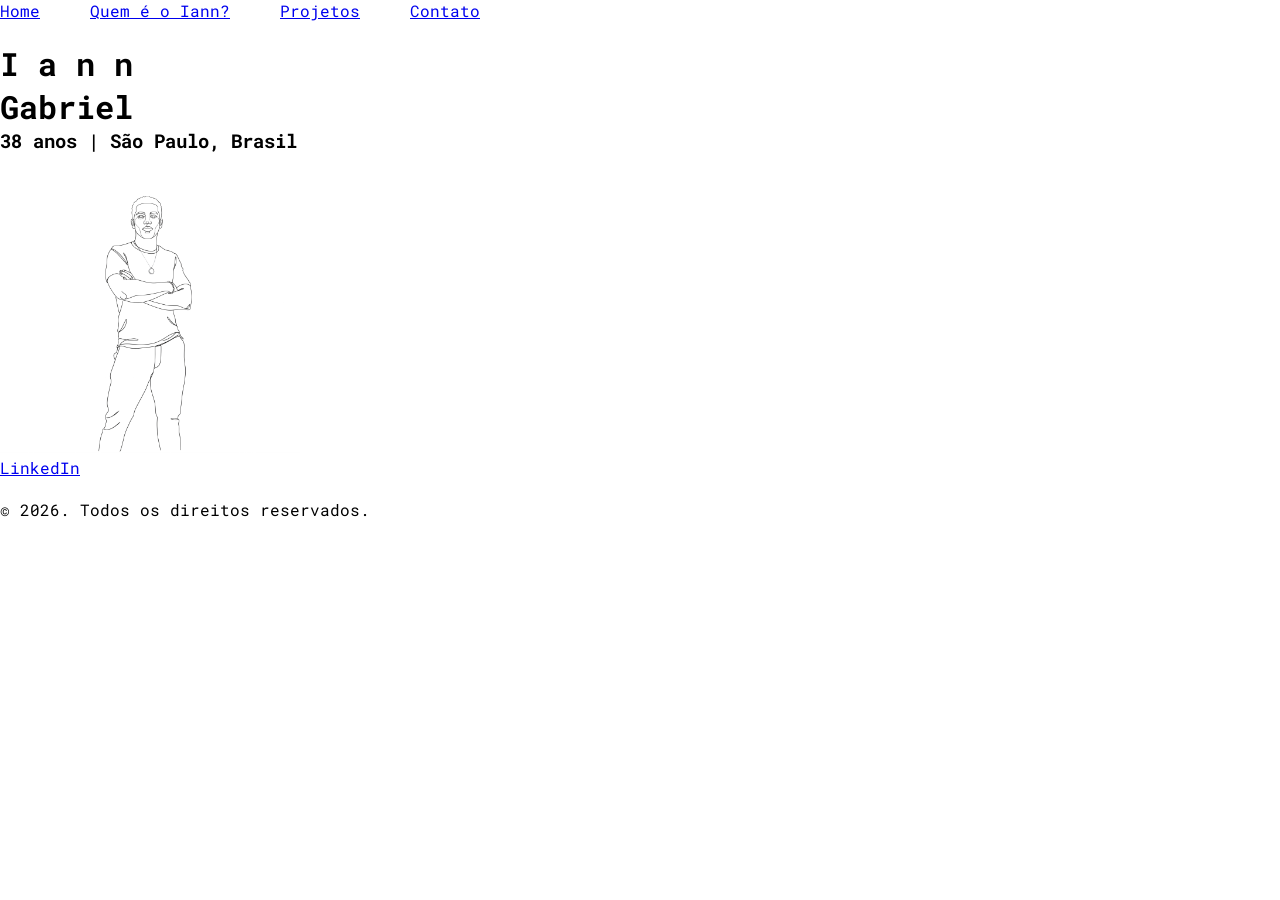
==== index.html @ 0d4cdb83 "organizando o menu na vertical" ====
<!DOCTYPE html>
<html lang="pt-br">
<head>
    <meta charset="UTF-8">
    <meta name="viewport" content="width=device-width, initial-scale=1.0">
    <title>Iann Gabriel Domingos</title>
    <link rel="stylesheet" href="css/style.css">
</head>
<body>
    <nav>
        <ul class="menu">
            <li><a href="index.html">Home</a></li>
            <li><a href="about.html">Quem é o Iann?</a></li>
            <li><a href="projects.html">Projetos</a></li>
            <li><a href="contact.html">Contato</a></li>
        </ul>
    </nav>
    <br>
    <main>
        <h1 title="Iann Gabriel Domingos Rodrigues"><strong>I a n n</strong><br>Gabriel</h1>
        <h3>38 anos | São Paulo, Brasil </h3>
        
        <img src="images/iann-contorno.jpeg" alt="Iann Gabriel Domingos" width="300">
        <p><a href="https://www.linkedin.com/in/ianngabriel/" target="_blank">LinkedIn</a></p>
        <br>
    </main> 
    <p></p>  
    <footer>&copy; 2026. Todos os direitos reservados.</footer>
</body>
</html>
---- css/style.css ----
/* Importa a fonte Roboto Mono do Google Fonts */
@import url('https://fonts.googleapis.com/css2?family=Roboto+Mono:ital,wght@0,100..700;1,100..700&display=swap');

/* Configurações básicas padrão (Reset leve) */
* {
  margin: 0;
  padding: 0;
  box-sizing: border-border-box;
  font-family: "Roboto Mono", monospace;
}

/* Classe utilitária específica */
.roboto-mono {
  font-family: "Roboto Mono", monospace;
  font-optical-sizing: auto;
  font-weight: 400; /* 400 é o tamanho normal, de 100 a 700 */
  font-style: normal;
}

.menu {
  display: flex;         /* Coloca os itens lado a lado */
  list-style: none;      /* Remove as bolinhas da lista */
  gap: 50px;             /* Define o espaço entre cada item */
  padding: 0;            /* Remove o espaçamento interno padrão */
  margin: 0;             /* Remove a margem padrão */
}
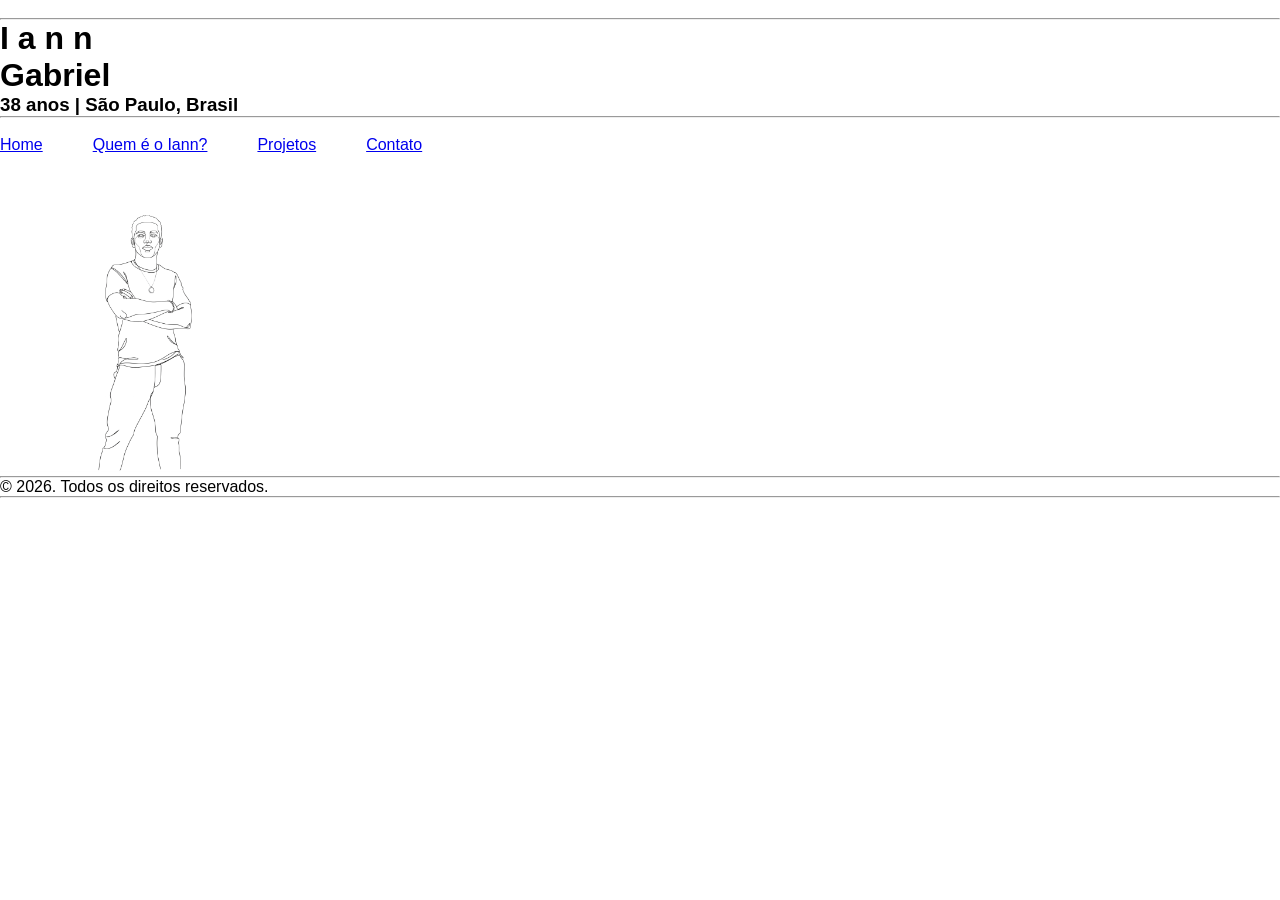
==== commit 1d480544: "evoluindo o projeto" ====
--- a/index.html
+++ b/index.html
@@ -4,27 +4,32 @@
     <meta charset="UTF-8">
     <meta name="viewport" content="width=device-width, initial-scale=1.0">
     <title>Iann Gabriel Domingos</title>
+    <link rel="icon" type="image/x-icon" href="/images/iann.ico">
     <link rel="stylesheet" href="css/style.css">
 </head>
 <body>
-    <nav>
+    <br>
+    <main>
+        <hr>
+        <h1 title="Iann Gabriel Domingos Rodrigues"><strong>I a n n</strong><br>Gabriel</h1>
+        <h3>38 anos | São Paulo, Brasil </h3>
+        <hr>      
+        <br>
+        <nav>
         <ul class="menu">
             <li><a href="index.html">Home</a></li>
             <li><a href="about.html">Quem é o Iann?</a></li>
             <li><a href="projects.html">Projetos</a></li>
             <li><a href="contact.html">Contato</a></li>
         </ul>
-    </nav>
-    <br>
-    <main>
-        <h1 title="Iann Gabriel Domingos Rodrigues"><strong>I a n n</strong><br>Gabriel</h1>
-        <h3>38 anos | São Paulo, Brasil </h3>
-        
+        </nav>
+        <br>
         <img src="images/iann-contorno.jpeg" alt="Iann Gabriel Domingos" width="300">
-        <p><a href="https://www.linkedin.com/in/ianngabriel/" target="_blank">LinkedIn</a></p>
         <br>
     </main> 
-    <p></p>  
+    <p></p> 
+    <hr> 
     <footer>&copy; 2026. Todos os direitos reservados.</footer>
+    <hr>
 </body>
 </html>
--- a/css/style.css
+++ b/css/style.css
@@ -5,15 +5,15 @@
 * {
   margin: 0;
   padding: 0;
-  box-sizing: border-border-box;
-  font-family: "Roboto Mono", monospace;
+  box-sizing: border-box;
+  font-family: "Plus Jakarta Sans", sans-serif;
 }
 
 /* Classe utilitária específica */
-.roboto-mono {
-  font-family: "Roboto Mono", monospace;
+.plus-jakarta-sans {
+  font-family: "Plus Jakarta Sans", sans-serif;
   font-optical-sizing: auto;
-  font-weight: 400; /* 400 é o tamanho normal, de 100 a 700 */
+  font-weight: 400; /* Peso normal; altere entre 200 e 800 conforme necessário */
   font-style: normal;
 }
 
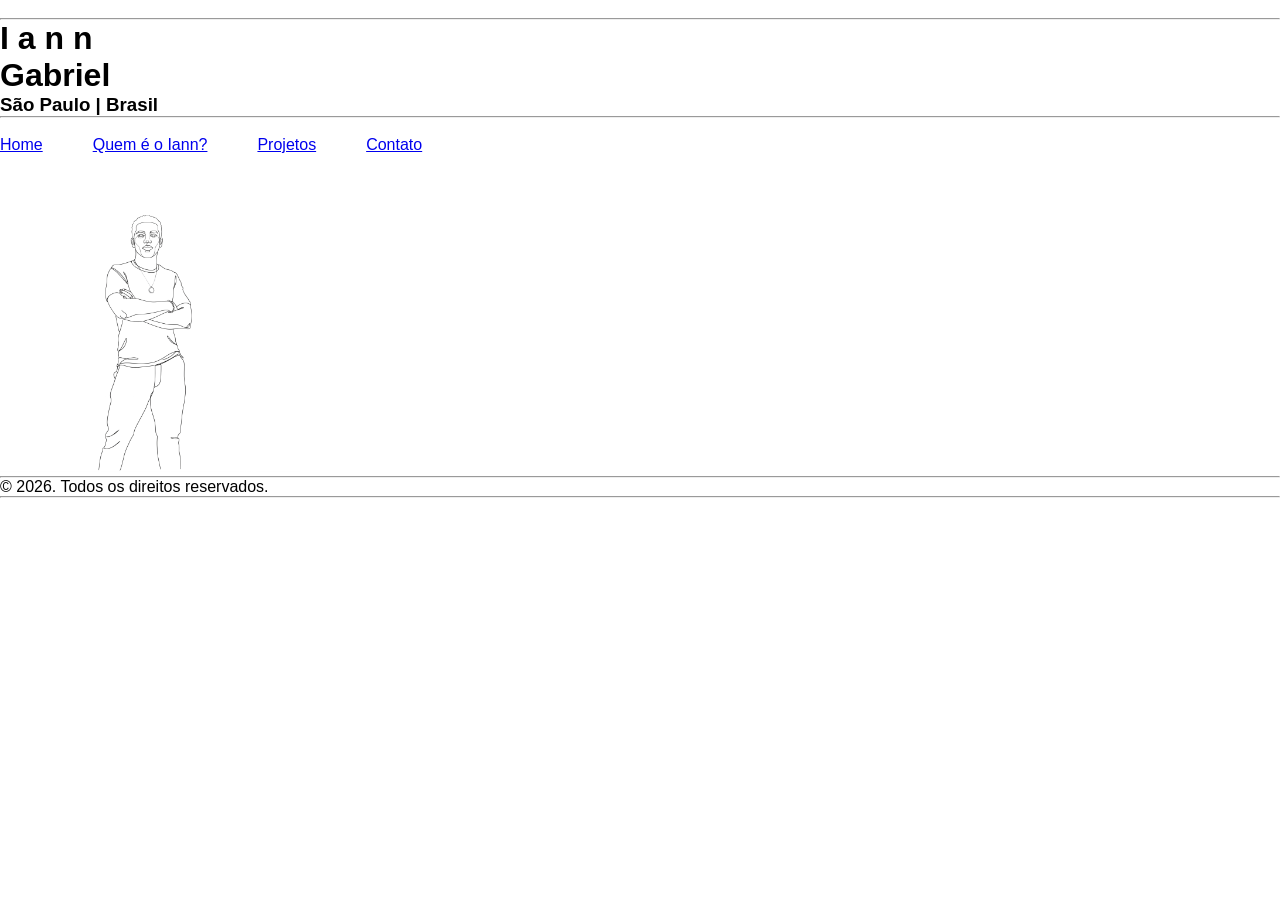
==== commit ef4ba1ab: "organizando a pagina" ====
--- a/index.html
+++ b/index.html
@@ -4,7 +4,7 @@
     <meta charset="UTF-8">
     <meta name="viewport" content="width=device-width, initial-scale=1.0">
     <title>Iann Gabriel Domingos</title>
-    <link rel="icon" type="image/x-icon" href="/images/iann.ico">
+    <link rel="icon" type="image/x-icon" href="images/iann.ico">
     <link rel="stylesheet" href="css/style.css">
 </head>
 <body>
@@ -12,7 +12,7 @@
     <main>
         <hr>
         <h1 title="Iann Gabriel Domingos Rodrigues"><strong>I a n n</strong><br>Gabriel</h1>
-        <h3>38 anos | São Paulo, Brasil </h3>
+        <h3>São Paulo | Brasil </h3>
         <hr>      
         <br>
         <nav>
@@ -23,7 +23,7 @@
             <li><a href="contact.html">Contato</a></li>
         </ul>
         </nav>
-        <br>
+        <br>       
         <img src="images/iann-contorno.jpeg" alt="Iann Gabriel Domingos" width="300">
         <br>
     </main> 
--- a/css/style.css
+++ b/css/style.css
@@ -23,4 +23,25 @@
   gap: 50px;             /* Define o espaço entre cada item */
   padding: 0;            /* Remove o espaçamento interno padrão */
   margin: 0;             /* Remove a margem padrão */
+}
+
+.container {
+  display: flex;       /* Coloca a ul e o form lado a lado */
+  gap: 0px;          /* Espaço entre a lista e o formulário */
+  align-items: start; /* Alinha o topo de ambos os elementos */
+}
+
+/* Opcional: define larguras para cada lado */
+.container ul {
+  flex: 1; /* Ocupa 1 parte do espaço */
+}
+
+.container form {
+  flex: 2; /* Ocupa 2 partes do espaço */
+}
+
+pre {
+    white-space: pre-wrap;       /* Quebra a linha automaticamente */
+    word-wrap: break-word;       /* Evita que palavras muito longas vazem */
+    font-family: inherit;        /* Opcional: remove a fonte "monoespaçada" padrão do <pre> */
 }
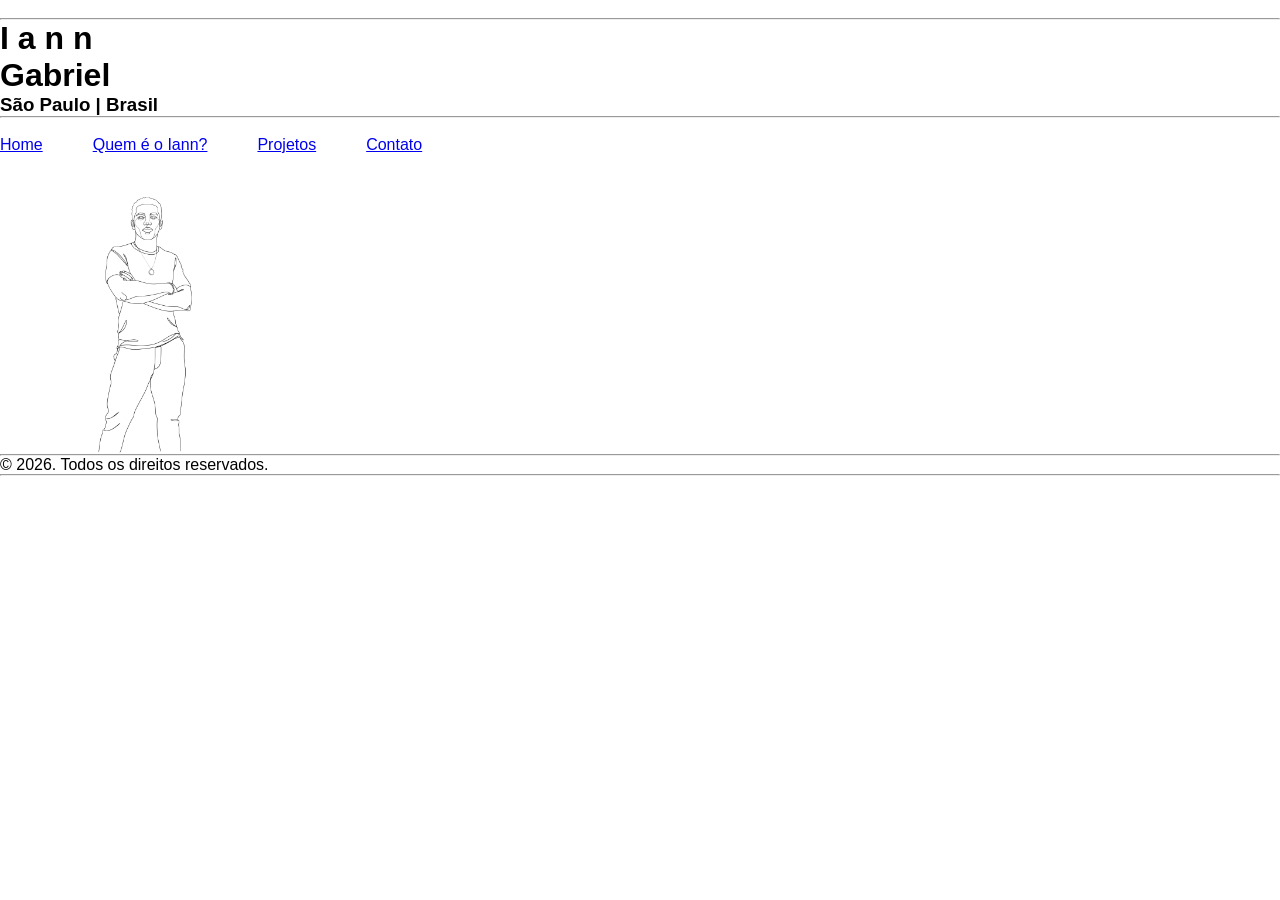
==== commit 822b7e34: "responsividade da foto em mobile" ====
--- a/index.html
+++ b/index.html
@@ -14,20 +14,18 @@
         <h1 title="Iann Gabriel Domingos Rodrigues"><strong>I a n n</strong><br>Gabriel</h1>
         <h3>São Paulo | Brasil </h3>
         <hr>      
-        <br>
-        <nav>
+        <nav><br>
         <ul class="menu">
             <li><a href="index.html">Home</a></li>
             <li><a href="about.html">Quem é o Iann?</a></li>
             <li><a href="projects.html">Projetos</a></li>
             <li><a href="contact.html">Contato</a></li>
         </ul>
-        </nav>
-        <br>       
-        <img src="images/iann-contorno.jpeg" alt="Iann Gabriel Domingos" width="300">
-        <br>
+        </nav>     
+        <div class="container">
+        <br><img class="ft-perf" src="images/iann-contorno.jpeg" alt="Iann Gabriel Domingos"><br>       
+        </div>
     </main> 
-    <p></p> 
     <hr> 
     <footer>&copy; 2026. Todos os direitos reservados.</footer>
     <hr>
--- a/css/style.css
+++ b/css/style.css
@@ -44,4 +44,10 @@
     white-space: pre-wrap;       /* Quebra a linha automaticamente */
     word-wrap: break-word;       /* Evita que palavras muito longas vazem */
     font-family: inherit;        /* Opcional: remove a fonte "monoespaçada" padrão do <pre> */
+}
+
+.ft-perf {
+    width: 100%;         /* Ocupa 100% do espaço disponível... */
+    max-width: 300px;    /* ...mas trava em no máximo 300px em telas maiores */
+    height: auto;        /* Mantém a proporção da imagem para não achatar */
 }
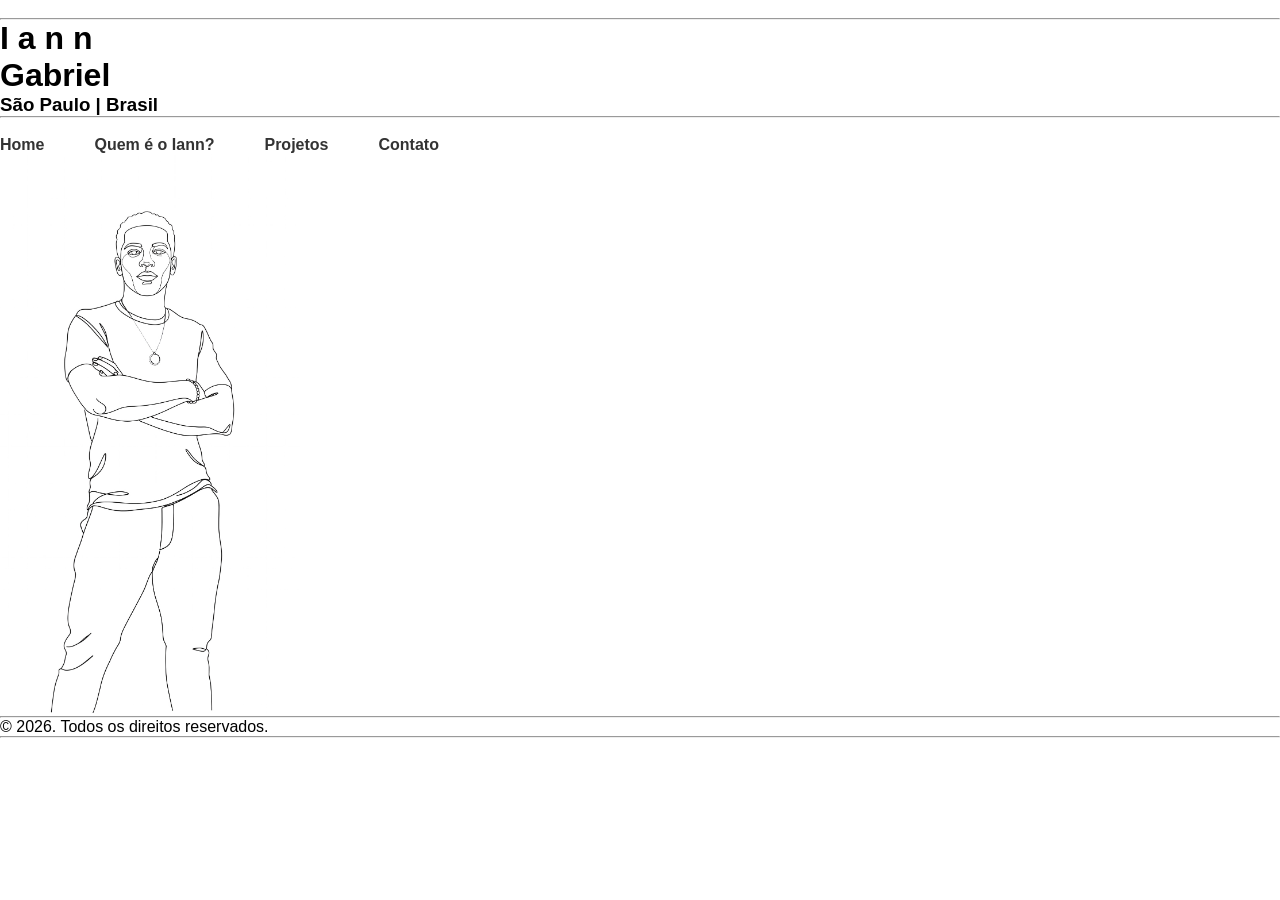
==== commit a35b0e5d: "melhorando o nav" ====
--- a/index.html
+++ b/index.html
@@ -16,10 +16,10 @@
         <hr>      
         <nav><br>
         <ul class="menu">
-            <li><a href="index.html">Home</a></li>
-            <li><a href="about.html">Quem é o Iann?</a></li>
-            <li><a href="projects.html">Projetos</a></li>
-            <li><a href="contact.html">Contato</a></li>
+            <li><a href="index.html"><strong>Home</strong></a></li>
+            <li><a href="about.html"><strong>Quem é o Iann?</strong></a></li>
+            <li><a href="projects.html"><strong>Projetos</strong></a></li>
+            <li><a href="contact.html"><strong>Contato</strong></a></li>
         </ul>
         </nav>     
         <div class="container">
--- a/css/style.css
+++ b/css/style.css
@@ -50,4 +50,14 @@
     width: 100%;         /* Ocupa 100% do espaço disponível... */
     max-width: 300px;    /* ...mas trava em no máximo 300px em telas maiores */
     height: auto;        /* Mantém a proporção da imagem para não achatar */
+}
+
+nav a {
+    text-decoration: none; /* Remove o sublinhado */
+    color: #333;           /* Define uma cor fixa (ex: cinza escuro) e impede que fique roxo após clicado */
+}
+
+/* Opcional: Adiciona um efeito visual ao passar o mouse, já que ele não parece mais um link comum */
+nav a:hover {
+    color: #666;           /* Deixa a cor levemente mais clara ao passar o mouse */
 }
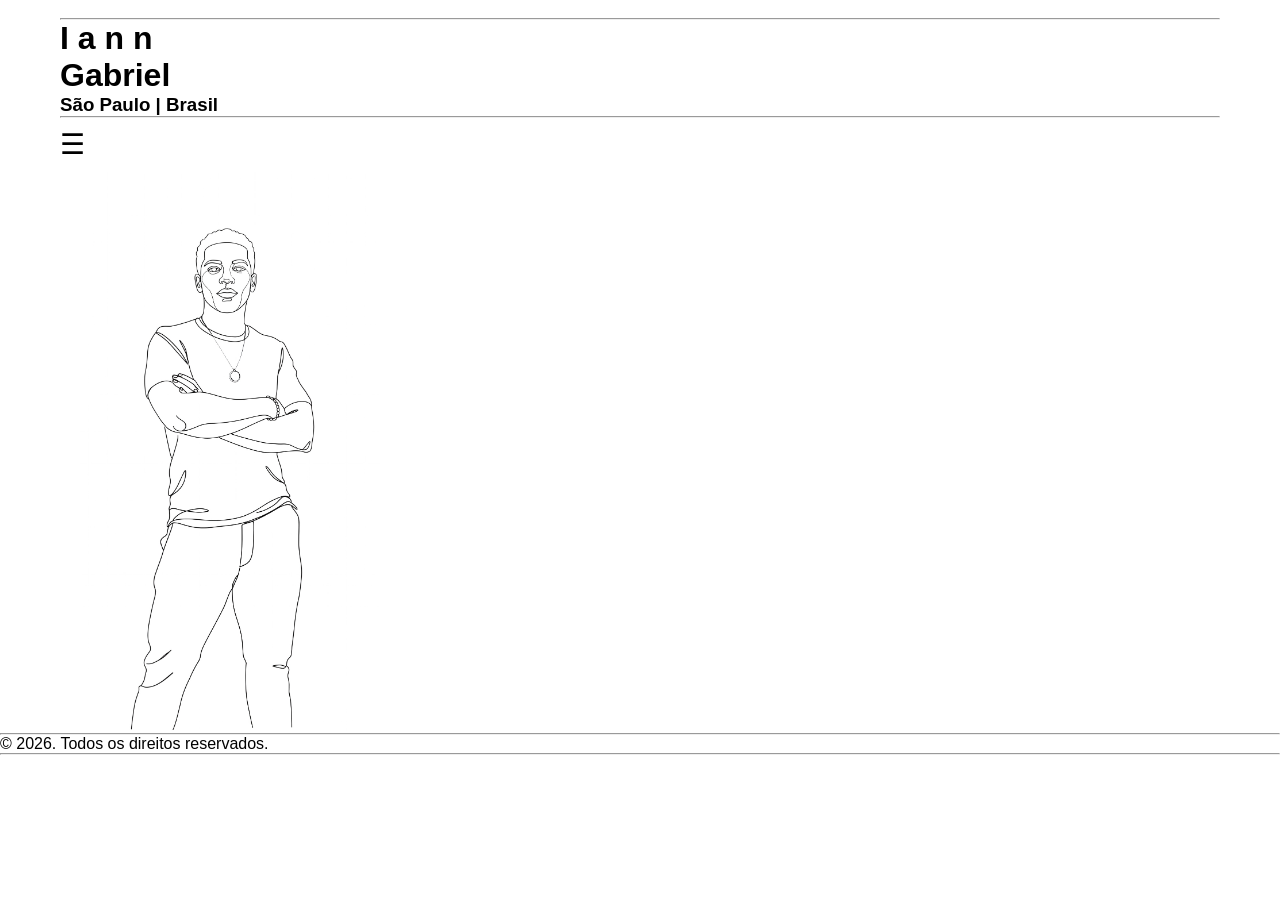
==== commit 8fb0246f: "melhorando margens, ajustando menu e responsividade" ====
--- a/index.html
+++ b/index.html
@@ -14,14 +14,16 @@
         <h1 title="Iann Gabriel Domingos Rodrigues"><strong>I a n n</strong><br>Gabriel</h1>
         <h3>São Paulo | Brasil </h3>
         <hr>      
-        <nav><br>
-        <ul class="menu">
-            <li><a href="index.html"><strong>Home</strong></a></li>
-            <li><a href="about.html"><strong>Quem é o Iann?</strong></a></li>
-            <li><a href="projects.html"><strong>Projetos</strong></a></li>
-            <li><a href="contact.html"><strong>Contato</strong></a></li>
-        </ul>
-        </nav>     
+        <nav>
+            <input type="checkbox" id="menu-toggle" class="menu-toggle">
+            <label for="menu-toggle" class="menu-icon">&#9776;</label>
+            <ul class="menu">
+                <li><a href="index.html"><strong>Home</strong></a></li>
+                <li><a href="about.html"><strong>Quem é o Iann?</strong></a></li>
+                <li><a href="projects.html"><strong>Projetos</strong></a></li>
+                <li><a href="contact.html"><strong>Contato</strong></a></li>
+            </ul>
+        </nav>   
         <div class="container">
         <br><img class="ft-perf" src="images/iann-contorno.jpeg" alt="Iann Gabriel Domingos"><br>       
         </div>
--- a/css/style.css
+++ b/css/style.css
@@ -1,3 +1,20 @@
+/* =========================================
+   Desgrudando o conteudo da margem da página
+   ========================================= */
+
+
+main {
+    padding: 0 20px;   /* Adiciona 20px de respiro nas laterais (esquerda e direita) */
+    max-width: 1200px; /* Opcional: Impede que o site estique infinitamente em monitores ultrawide */
+    margin: 0 auto;    /* Opcional: Centraliza o bloco principal na tela do computador */
+}
+
+
+
+/* =========================================
+   Fonte diferente para o site
+   ========================================= */
+
 /* Importa a fonte Roboto Mono do Google Fonts */
 @import url('https://fonts.googleapis.com/css2?family=Roboto+Mono:ital,wght@0,100..700;1,100..700&display=swap');
 
@@ -25,20 +42,96 @@
   margin: 0;             /* Remove a margem padrão */
 }
 
+/* =========================================
+   1. CELULAR (Comportamento Padrão)
+   ========================================= */
 .container {
-  display: flex;       /* Coloca a ul e o form lado a lado */
-  gap: 0px;          /* Espaço entre a lista e o formulário */
-  align-items: start; /* Alinha o topo de ambos os elementos */
+    display: flex;
+    flex-direction: column; /* Empilha tudo na vertical */
+    align-items: center;    /* Centraliza na tela */
+    gap: 30px;              /* Espaço entre imagem, ícones e form */
 }
 
-/* Opcional: define larguras para cada lado */
-.container ul {
-  flex: 1; /* Ocupa 1 parte do espaço */
+/* Ícones das redes sociais lado a lado no celular para poupar espaço */
+.menu-redes {
+    display: flex;
+    flex-direction: row; 
+    gap: 15px;
+    padding: 0;
+    margin: 0;
 }
 
-.container form {
-  flex: 2; /* Ocupa 2 partes do espaço */
+/* Removemos a proporção do celular para o form e ul ocuparem 100% da largura */
+.container ul, .container form {
+    flex: none;
+    width: 100%;
 }
+
+
+/* =========================================
+   2. COMPUTADOR (Telas maiores que 768px)
+   ========================================= */
+@media (min-width: 768px) {
+    .container {
+        flex-direction: row;     /* Volta a colocar lado a lado */
+        align-items: flex-start; /* Alinha o topo (igual seu código original) */
+        gap: 20px;               /* Dá um pequeno respiro entre as colunas */
+    }
+
+    /* Trazendo de volta a sua regra de proporção para o PC! */
+    .container ul {
+        flex: 1; /* Ocupa 1 parte do espaço */
+    }
+
+    .container form {
+        flex: 2; /* Ocupa 2 partes do espaço */
+    }
+
+    /* Volta os ícones para o formato de coluna vertical (como na imagem do PC) */
+    .menu-redes {
+        flex-direction: column; 
+    }
+}
+
+
+/* =========================================
+   Ajustes Específicos para o Formulário no Mobile
+   ========================================= */
+
+/* Aumenta a largura dos campos e textarea no mobile para ~90% */
+.container input[type="text"],
+.container textarea {
+    width: calc(100% - 20px); /* Ocupa quase toda a largura, deixando respiro */
+    padding: 10px;             /* Aumenta a área de toque interna */
+    font-size: 16px;           /* Tamanho de fonte bom para leitura no mobile */
+    margin-bottom: 10px;      /* Espaço entre os campos */
+    max-width: 100%;          /* Impede que o campo transborde */
+}
+
+/* Garante que o botão 'Enviar' também fique responsivo */
+.container input[type="submit"] {
+    width: calc(100% - 20px); /* Mesma largura dos campos */
+    padding: 12px;
+    font-size: 16px;
+}
+
+/* =========================================
+   Ajustes Específicos para o Formulário no Computador
+   ========================================= */
+@media (min-width: 768px) {
+    /* No PC, você pode querer restringir um pouco a largura máxima para não esticar demais */
+    .container input[type="text"],
+    .container textarea,
+    .container input[type="submit"] {
+        max-width: 400px; /* Limita a largura máxima no PC */
+        margin-left: 0;   /* Alinha à esquerda no PC, se preferir */
+    }
+}
+
+/* =========================================
+   Ajustando a organização do texto em sobre mim
+   ========================================= */
+
 
 pre {
     white-space: pre-wrap;       /* Quebra a linha automaticamente */
@@ -46,11 +139,21 @@
     font-family: inherit;        /* Opcional: remove a fonte "monoespaçada" padrão do <pre> */
 }
 
+/* =========================================
+   Responsividade da imagem
+   ========================================= */
+
+
 .ft-perf {
     width: 100%;         /* Ocupa 100% do espaço disponível... */
     max-width: 300px;    /* ...mas trava em no máximo 300px em telas maiores */
     height: auto;        /* Mantém a proporção da imagem para não achatar */
 }
+
+/* =========================================
+   Personalizando os links do menu
+   ========================================= */
+
 
 nav a {
     text-decoration: none; /* Remove o sublinhado */
@@ -60,4 +163,36 @@
 /* Opcional: Adiciona um efeito visual ao passar o mouse, já que ele não parece mais um link comum */
 nav a:hover {
     color: #666;           /* Deixa a cor levemente mais clara ao passar o mouse */
+}
+
+/* =========================================
+   Personalizando a contração do menu para telas menores
+   ========================================= */
+
+/* Esconde a caixinha nativa do checkbox */
+.menu-toggle {
+    display: none; 
+}
+
+/* Estiliza e exibe o botão hambúrguer no celular */
+.menu-icon {
+    display: block; 
+    font-size: 28px;
+    cursor: pointer;
+    padding: 10px 0;
+}
+
+/* Esconde os links no celular e remove as bolinhas da lista */
+.menu {
+    display: none; 
+    flex-direction: column;
+    gap: 15px;
+    padding: 0;
+    margin: 0;
+    list-style-type: none;
+}
+
+/* Quando clicar no ícone (marcar o checkbox), exibe a lista */
+.menu-toggle:checked ~ .menu {
+    display: flex;
 }
